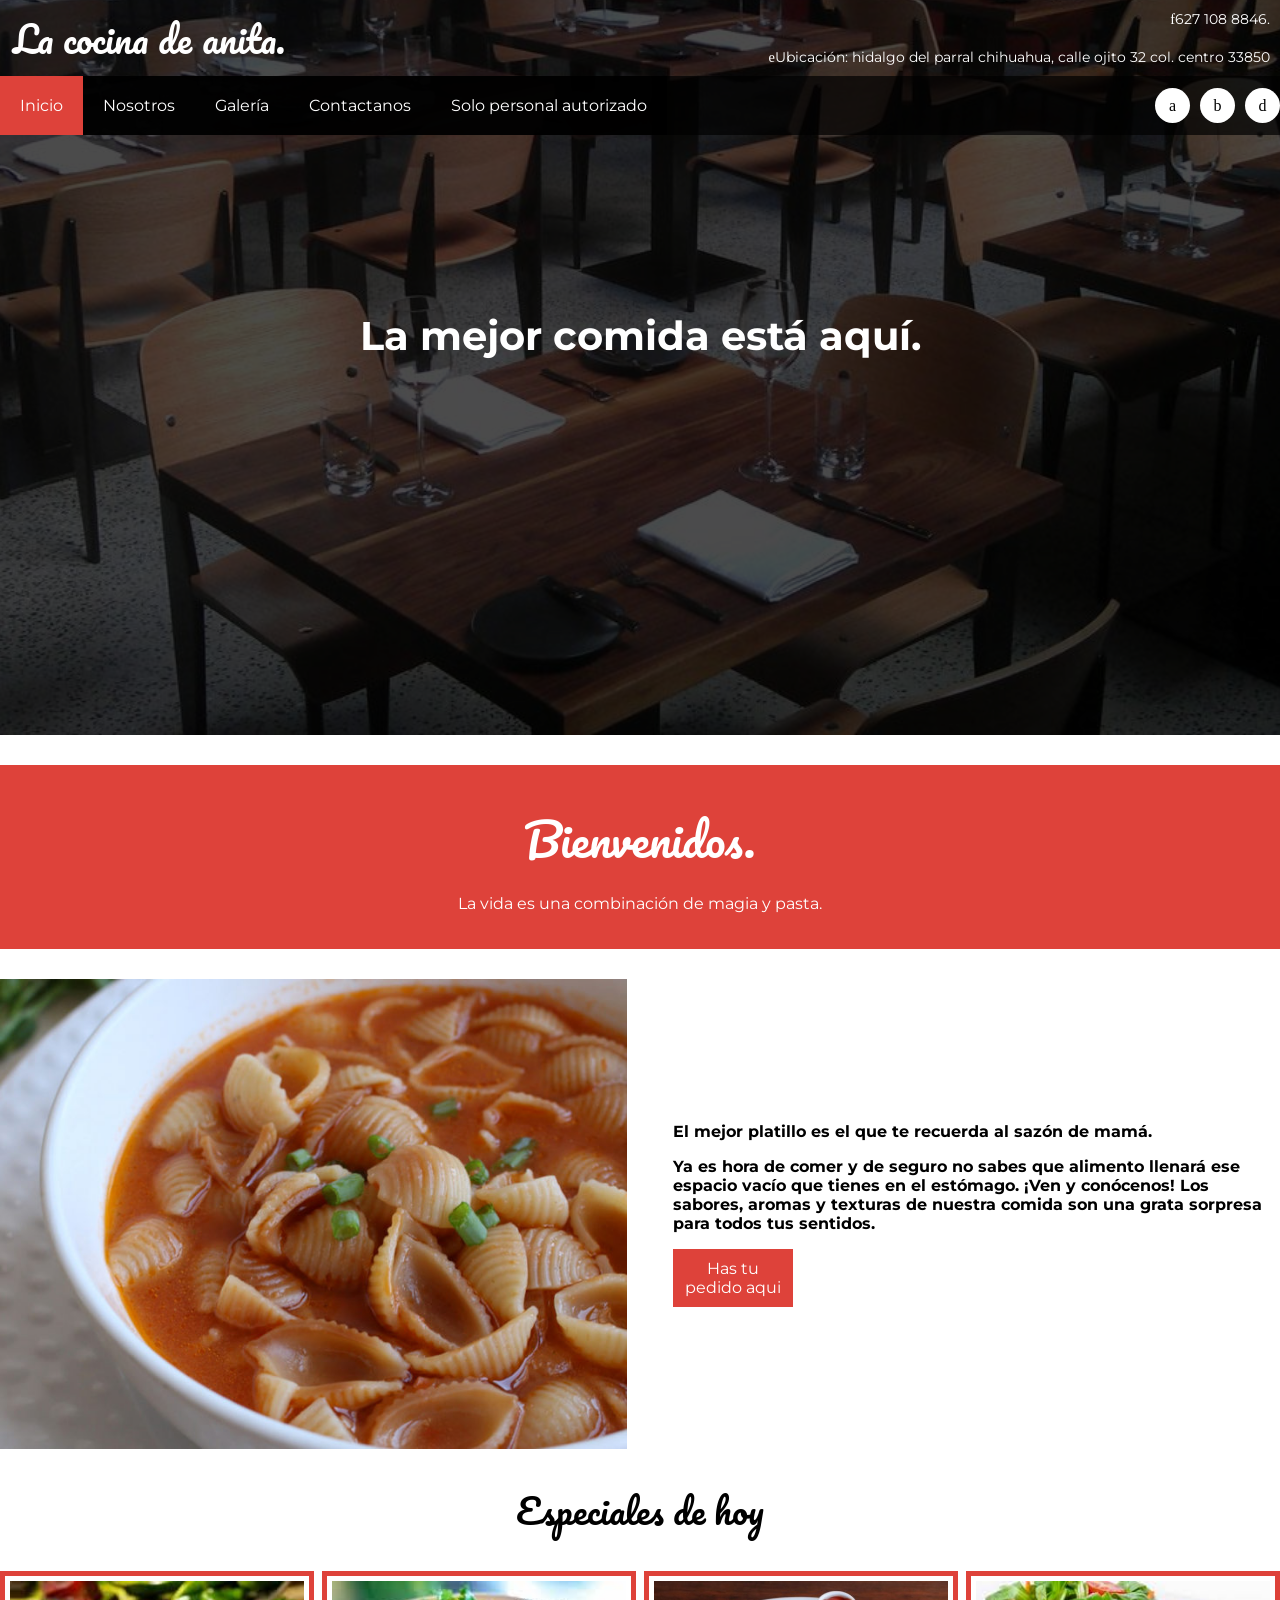
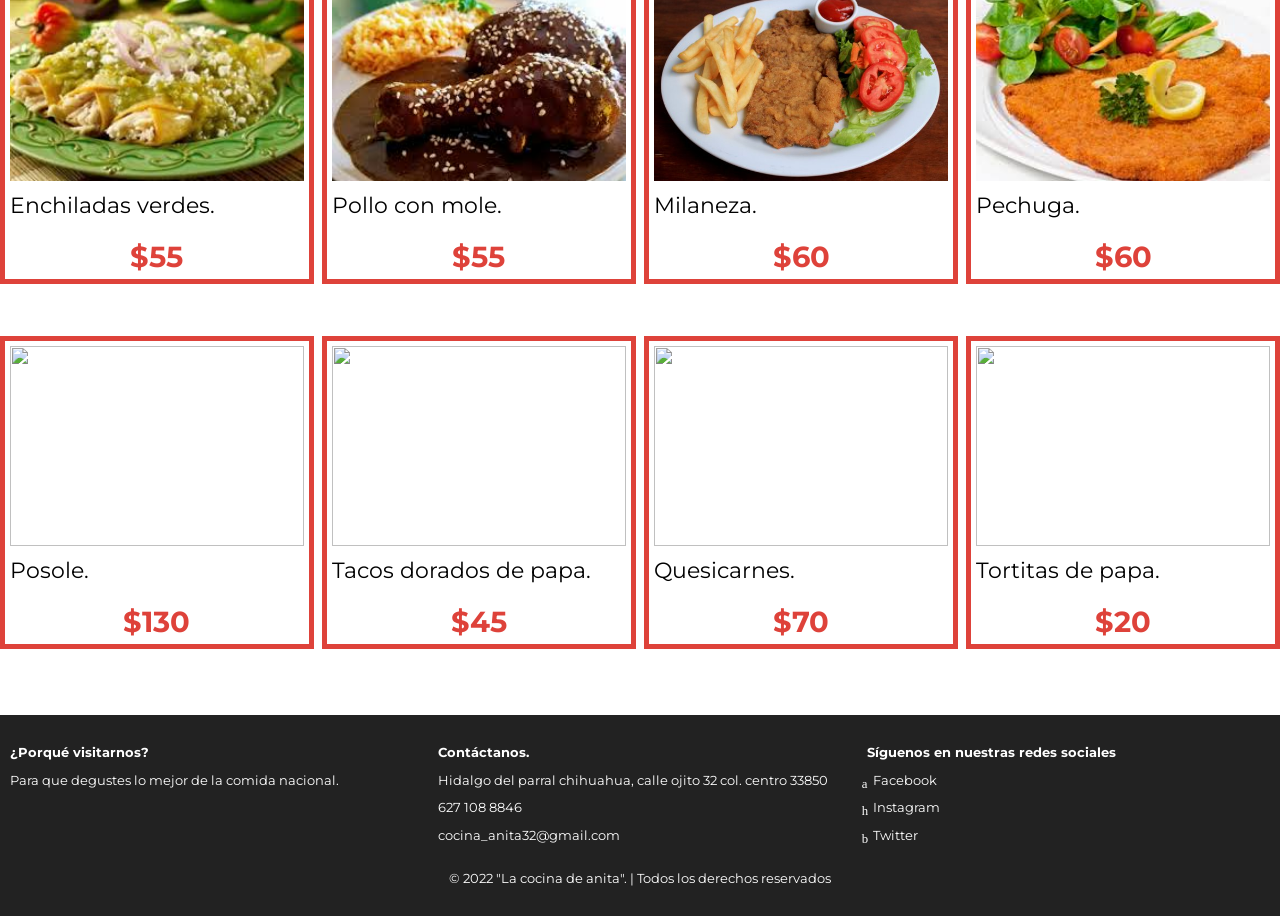
==== index.html @ 6b04b65f "Add files via upload" ====
<!DOCTYPE html>
<html lang="es" >
  <head>
    <meta charset="utf-8">
    <meta name="viewport" content="width=device-width, user-scable=yes, initial-scale=1.0, maximum-scale=3.0, minimum-scale=1.0">
	  <meta name="description" content="">
	  <meta name="Keywords" lang="es" content="Cocina económica,Comida rápida,La cocina de anita,Mercado">
	   <title>"Cocina de anita"</title>
	   <link rel="stylesheet" href="CSS/normalize.css">
	   <link rel="stylesheet" href="CSS/estilos.css">
	   <link rel="stylesheet" href="CSS/font.css">
	  
  </head>
  <body>
     <header class="main-header">
        <div class="container container--flex">
           <div class="logo container column column--50">
              <h1 class="logo">La cocina de anita.</h1>
           </div>
           <div class="main-header__contactInfo column column--50">
              <p class="main-header__contactInfo__phone">
              <span class="icon-phone">627 108 8846.</span>
              </p>
              <p class="main-header__contacInfo__addres">
                 <span class="icon-location">Ubicación:
hidalgo del parral chihuahua, calle ojito 32 col. centro 33850</span>

              </p>

           </div>
        </div>
     </header>
     <nav class="main-nav">
        <div class="container container--flex">
         <span class="icon-menu" id="btnmenu"></span>
         <ul class="menu" id="menu">
             <li class="menu__item"><a href="index.html" class="menu__link menu__link--select">Inicio</a></li>
             <li class="menu__item"><a href="nosotros.html" class="menu__link">Nosotros</a></li>
             <li class="menu__item"><a href="galeria.html" class="menu__link">Galería</a></li>
             <li class="menu__item"><a href="contacto.html" class="menu__link">Contactanos</a></li>
             <li class="menu__item"><a href="login.php" class="menu__link">Solo personal autorizado</a></li>
            </ul>
             <div class="social-icon">
            <a href="https://www.facebook.com/cosinadeanita" class="social-icon__link"><span class="icon-facebook"></span></a>
            <a href="" class="social-icon__link"><span class="icon-twitter"></span></a>
            <a href="" class="social-icon__link"><span class="icon-mail"></span></a>

         </div>
        </div>
     </nav>

  <section class="banner">
     <img src="IMAGENES/banner.jpg" alt=" " class="banner__img">
     <div class="banner__content">La mejor comida está aquí.</div>


  </section>


   <main class="main">
   <section class="group group--color">
       <div class="container">
          <h2 class="main__title"> Bienvenidos.</h2>
          <p class="main__txt">La vida es una combinación de magia y pasta.</p>
       </div>
   </section>

   <section class="group main__about__description">
      <div class="container container--flex">
          <div class="column column--50">
             <img src="IMAGENES/sopa.jpg" alt="">
          </div>
          <div class="column column--50">
            <h3 class="column__title">El mejor platillo es el que te recuerda al sazón de mamá.
            <p class="column__txt">Ya es hora de comer y de seguro no sabes que alimento llenará ese espacio vacío que tienes  en el estómago.
                ¡Ven y conócenos! 
                Los sabores, aromas y texturas de nuestra comida son una grata sorpresa para todos tus sentidos.</p></h3>
            <a href="contacto.html" class="btn--contact">Has tu pedido aqui</a>
          </div>
      </div>
   </section>
   <section class="gruop today-special">
       <h2 class="group__title">Especiales de hoy </h2>
       <div class="container container--flex">
           <div class="column column--50--25">
               <img src="IMAGENES/enchiladas.jpg" alt="" class="today-special__img">
               <div class="today-special__title">Enchiladas verdes.</div>
               <div class="today-special__price">$55</div>
           </div>
           <div class="column column--50--25">
               <img src="IMAGENES/mole.jpg" alt="" class="today-special__img">
               <div class="today-special__title">Pollo con mole. </div>
               <div class="today-special__price">$55</div>
           </div>
           <div class="column column--50--25">
               <img src="IMAGENES/milanesa.jpg" alt="" class="today-special__img">
               <div class="today-special__title">Milaneza. </div>
               <div class="today-special__price">$60</div>
           </div>
           <div class="column column--50--25">
               <img src="IMAGENES/pechuga.jpg" alt="" class="today-special__img">
               <div class="today-special__title">Pechuga. </div>
               <div class="today-special__price">$60</div>
           </div>
             <div class="column column--50--25">
               <img src="https://cdn7.kiwilimon.com/ss_secreto/2669/640x426/2669.jpg.webp" alt="" class="today-special__img">
               <div class="today-special__title">Posole. </div>
               <div class="today-special__price">$130</div>
           </div>
            <div class="column column--50--25">
               <img src="https://cdn2.cocinadelirante.com/sites/default/files/styles/gallerie/public/images/2019/08/recetas-de-comida-mexicana-con-crema-economica.jpg" alt="" class="today-special__img">
               <div class="today-special__title">Tacos dorados de papa. </div>
               <div class="today-special__price">$45</div>
           </div>
              <div class="column column--50--25">
               <img src="https://cdn.sanity.io/images/jsdrzfkj/production-esm/b7f83f6248a5e4c8064afde75ece4718b3335c87-2184x853.jpg?w=800&h=312&fit=crop" alt="" class="today-special__img">
               <div class="today-special__title">Quesicarnes. </div>
               <div class="today-special__price">$70</div>
           </div>
                <div class="column column--50--25">
               <img src="https://www.antojoentucocina.com/wp-content/uploads/2019/10/hamburguesas-salmon-5.jpg" alt="" class="today-special__img">
               <div class="today-special__title">Tortitas de papa. </div>
               <div class="today-special__price">$20</div>
           </div>

       </div>
   </section>

   </main>
   <footer class="main-footer">
       <div class="container container--flex">
           <div class="column column--33">
            <h2 class="column__title">¿Porqué visitarnos?</h2>
            <p class="column__txt"> Para que degustes lo mejor de la comida nacional.</p>
           </div>
           <div class="column column--33">
               <h2 class="column__title">Contáctanos.</h2>
            <p class="column__txt"><a href="" class="ubicacion"></a>Hidalgo del parral chihuahua, calle ojito 32 col. centro 33850</p>
            <p class="column__txt"><a href="" class="Telefono"></a>627 108 8846</p>
            <p class="column__txt"><a href="" class="E-mail"></a>cocina_anita32@gmail.com</p>
            
           </div>
           <div class="column column--33">
            <h2 class="column__title">Síguenos en nuestras redes sociales</h2>
            <p class="column__txt"><a href="" class="icon-facebook"></a>Facebook</p>
            <p class="column__txt"><a href="" class="icon-instagram"></a>Instagram</p>
            <p class="column__txt"><a href="" class="icon-twitter"></a>Twitter</p>
           </div>
           <p class="copy">  © 2022 "La cocina de anita". | Todos los derechos reservados </p>
       </div>
   </footer>
   <script src="js/menu.js"></script>
   
</body>
</html>
---- CSS/estilos.css ----
@import url('https://fonts.googleapis.com/css?family=Montserrat:400,700|Pacifico');

*{
    box-sizing: border-box;
}

body {

 font-family: 'Montserrat', sans-serif;
 margin: 0;
}

/*--------Estilos base---------------------------*/
img {
    display: block;
    width: 100%;
    max-width: 100%;
}

h1,h2,h3,h4,h5,h6 {
    margin: 0;
}

.container {
    width: 100%;
    margin: auto;
}

.container--flex {
    display: flex;
    flex-wrap: wrap;
    justify-content: space-between;
    align-items: center;
}

.column {
    width: 100%;
}

/*--------Estilos del Header---------------------------*/

.main-header {
    width: 100%;
}

.logo {
    font-size: 1.5em;
    color: #DE423A;
    padding: 10px;
    font-family: 'Pacifico', cursive;
    font-weight: 100;
}

.main-header__contactInfo__phone {
    background: #DE423A;
    color: white;
    margin: 0 auto;
    padding: 10px;

}

.main-header__contacInfo__addres {
    padding: 10px;
    margin: 0;
}

.main-header [ class*="icon-"]: before{
    position: relative;
    top: 2px;
    right: 5px;
}

/*--------Estilos del Menú---------------------------*/

.main-nav {
    width: 100%;
    position: relative;
    z-index: 2000;
    padding: 10px;
}

.icon-menu {
    display: block;
    color: white;
    border:1px solid white;
    border-radius: 3px;
    width: 40px;
    height: 40px;
    line-height: 45px;
    text-align: center;
    cursor: pointer;
    font-size: 1.5 em;

}

.social-icon {
    display: flex;
    justify-content: space-between;
}

.social-icon [class*="icon-"] {
    color:black;
    margin-left: 10px;
    display: flex;
    justify-content: center;
    align-items: center;
    font-size: 1 em;
    width: 35px;
    height: 35px;
    background: white;
    border-radius: 50%;
}

.social-icon__link {
    text-decoration: none;
}

.menu {
    position: absolute;
    top: 60px;
    left:0;
    width: 100%;
    background: rgba(0,0,0,.85);
    padding: 0;
    margin: 0;
    list-style: none;
    text-align: center;
    height: 0;
    overflow: hidden;
    transition: height .3s linear;
}

.menu__link {
    display: block;
    padding: 15px;
    color: white;
    text-decoration: none;
}

.menu__link:hover {
    background: #DE423A;
}

.menu__link--select {
    background: #DE423A;
}
.mostrar {
    height: 205px;
}

/*--------Estilos del Banner----------------*/

.banner {
    margin-top: -60px;
    position: relative;
}

.banner:before {
    content:' ';
    position: absolute;
    width: 100%;
    height: 100%;
    background: rgba(0,0,0,0.7);
    z-index: 1000;
    top:0;
}

.banner__img {
    width: 100%;
    height: 500px;
    object-fit: cover;
}

.banner__content {
    font-size: 1.7em;
    width: 90%;
    color: white;
    text-align: center;
    position: absolute;
    z-index: 1500;
    top: 50%;
    left: 50%;
    transform: translateX(-50%) translateY(-50%);
    font-size: 1.5em;
    font-weight: bold;
}

/*--------Estilos del Principales----------------*/

.group--color .container {
    background: #DE423A;
    color:white;
    padding: 10px;
    text-align: center;
}

.main__title {
    margin: 15px 0;
    font-size: 1.8em;
    font-family: 'Pacifico', cursive;
    font-weight: 100;
}

.column__title {
    font-size: 1.3em;
}

.main__about__description .column:nth-child(2) {
    padding: 10px;
}

.btn--contact {
    display: block;
    text-align: center;
    text-decoration: none;
    width: 120px;
    background: #DE423A;
    color: white;
    padding: 10px;
    margin: 10px auto;
}

.group__title {
    font-family: 'Pacifico', cursive;
    text-align: center;
    font-weight: 100;
    font-size: 2.5em;
    margin: 30px;
}

.today-special .column {
    margin-bottom: 30px;
    text-align: left;
}

.today-special__img {
    margin:auto;
    max-width: 350px;

}

.today-special__title {
    font-size: 1.3em;
    padding-top: 10px;
    padding-bottom: 20px;
}

.today-special__price {
    text-align: center;
    font-size: 1.5em;
    color: #DE423A;
    font-weight: bold;
}

/*--------Estilos del Footer----------------*/

.main-footer {
    background: #222;
    color:white;
    padding: 10px;
    padding-top: 20px;
    padding-bottom: 20px;
    font-size: .8em;
}

.copy {
    text-align: center;
    margin: auto;
    margin-top: 15px;
}

.main-footer [class*="icon-"] {
    color: white;
    text-decoration: none;
}

.main-footer [class*="icon-"]:before {
    position:relative;
    top: 3px;
    right: 5px;
}

/*--------Estilos Responsive---------------------------*/

@media screen and (min-width:480px) {
    .logo{
        color:white;
    }
    .main-header__contactInfo {
        text-align: right;
    }


    .main-header__contactInfo__phone {
        background: none;
    }
    .main-header__contacInfo__addres {
        color: white;
    }

    .main-nav {
        background: rgba(0, 0, 0,.7);
    }

    .banner {
        margin-top: -200px;
        z-index: -1000;
    }

    .banner__content {
        font-size: 2em;
    }
   .main {
     padding-bottom: 15px;
   }
   .main-footer .container--flex {
     align-items: flex-start;
   }
    .column--50 {
        width: 49%;
    }

   .column--50--25 {
        width: 49%;
    }

    .column--33 {
        width: 32%;
    }

    .main__about__description .column:nth-child(2) {
        padding-left: 20px;
        font-size: 0.7em
    }

    .main__about__description .btn--contact {
        margin: 0;
    }

    .today-special .column {
        border: 5px solid #DE423A;
        padding: 5px;
        margin-bottom: 4%;

    }
    .today-special__img {
        height: 200px;
        object-fit: cover;
    }
}

@media screen and (min-width:768px) {
  .main__title {
    font-size: 2.2em;
  }
  .main__about__description {
    margin-top: 30px;
  }
  .main__about__description .column--50:nth-child(2){
    font-size: 1em;
  }
  .main__about__description .column--50:nth-child(2).column__txt {
    line-height: 30px;
  }
  .column--50--25 {
    width: 24.5%;
  }
  .column__title {
    font-size: 1em;
  }
  .group__title {
    font-size: 2.2em;
  }
}

@media screen and (min-width:1024px) {

  .logo {
    font-size: 1.5em;
    padding: 0;
  }
  .main-header__contactInfo__phone, .main-header__contacInfo__addres {
  padding-right: 0.2;
  font-size: 0.9em;
  }
  .main-nav {
    padding: 0;
  }
  .banner__img {
    height: 800px;
  }
  .banner__content {
    font-size: 2.5em;
  }
  .icon-menu {
    display:none;
  }
  .menu {
    position: static;
    display: flex;
    height: auto;
    width: auto;
  }
  .menu__link {
    padding: 20px;
  }
  .group--color .container {
    margin-top: 30px;
    margin-bottom: 30px;
    padding: 20px;
  }
  .main__title {
    font-size: 2.8em;
    }
    .main__about__description .column--50:nth-child(2).column__txt {
      line-height: 45px;
    }
    .today-special__title {
      font-size: 1.4em;
    }
    .today-special__price {
      font-size: 1.8em;
    }
    .main-footer {
      padding-top: 30px;
      padding-bottom: 30px;
    }
}

@media screen and (min-width:1600px) {
  .container {
    width: 1600px;
  }
  .main__about__description .column:nth-child(1) img {
    width: 100%;
    height: 350px;
    object-fit: cover;
  }
  .today-special__img {
    height: 300px;
  }
}
---- CSS/font.css ----
@charset "UTF-8";

@font-face {
  font-family: "proyecto-cinvestav";
  src:url("../fonts/proyecto-cinvestav.eot");
  src:url("../fonts/proyecto-cinvestav.eot?#iefix") format("embedded-opentype"),
    url("../fonts/proyecto-cinvestav.woff") format("woff"),
    url("../fonts/proyecto-cinvestav.ttf") format("truetype"),
    url("../fonts/proyecto-cinvestav.svg#proyecto-cinvestav") format("svg");
  font-weight: normal;
  font-style: normal;

}

[data-icon]:before {
  font-family: "proyecto-cinvestav" !important;
  content: attr(data-icon);
  font-style: normal !important;
  font-weight: normal !important;
  font-variant: normal !important;
  text-transform: none !important;
  speak: none;
  line-height: 1;
  -webkit-font-smoothing: antialiased;
  -moz-osx-font-smoothing: grayscale;
}

[class^="icon-"]:before,
[class*=" icon-"]:before {
  font-family: "proyecto-cinvestav" !important;
  font-style: normal !important;
  font-weight: normal !important;
  font-variant: normal !important;
  text-transform: none !important;
  speak: none;
  line-height: 1;
  -webkit-font-smoothing: antialiased;
  -moz-osx-font-smoothing: grayscale;
}

.icon-facebook:before {
  content: "\61";
}
.icon-twitter:before {
  content: "\62";
}
.icon-youtube:before {
  content: "\63";
}
.icon-mail:before {
  content: "\64";
}
.icon-location:before {
  content: "\65";
}
.icon-phone:before {
  content: "\66";
}
.icon-menu:before {
  content: "\67";
}
.icon-instagram:before {
  content: "\68";
}
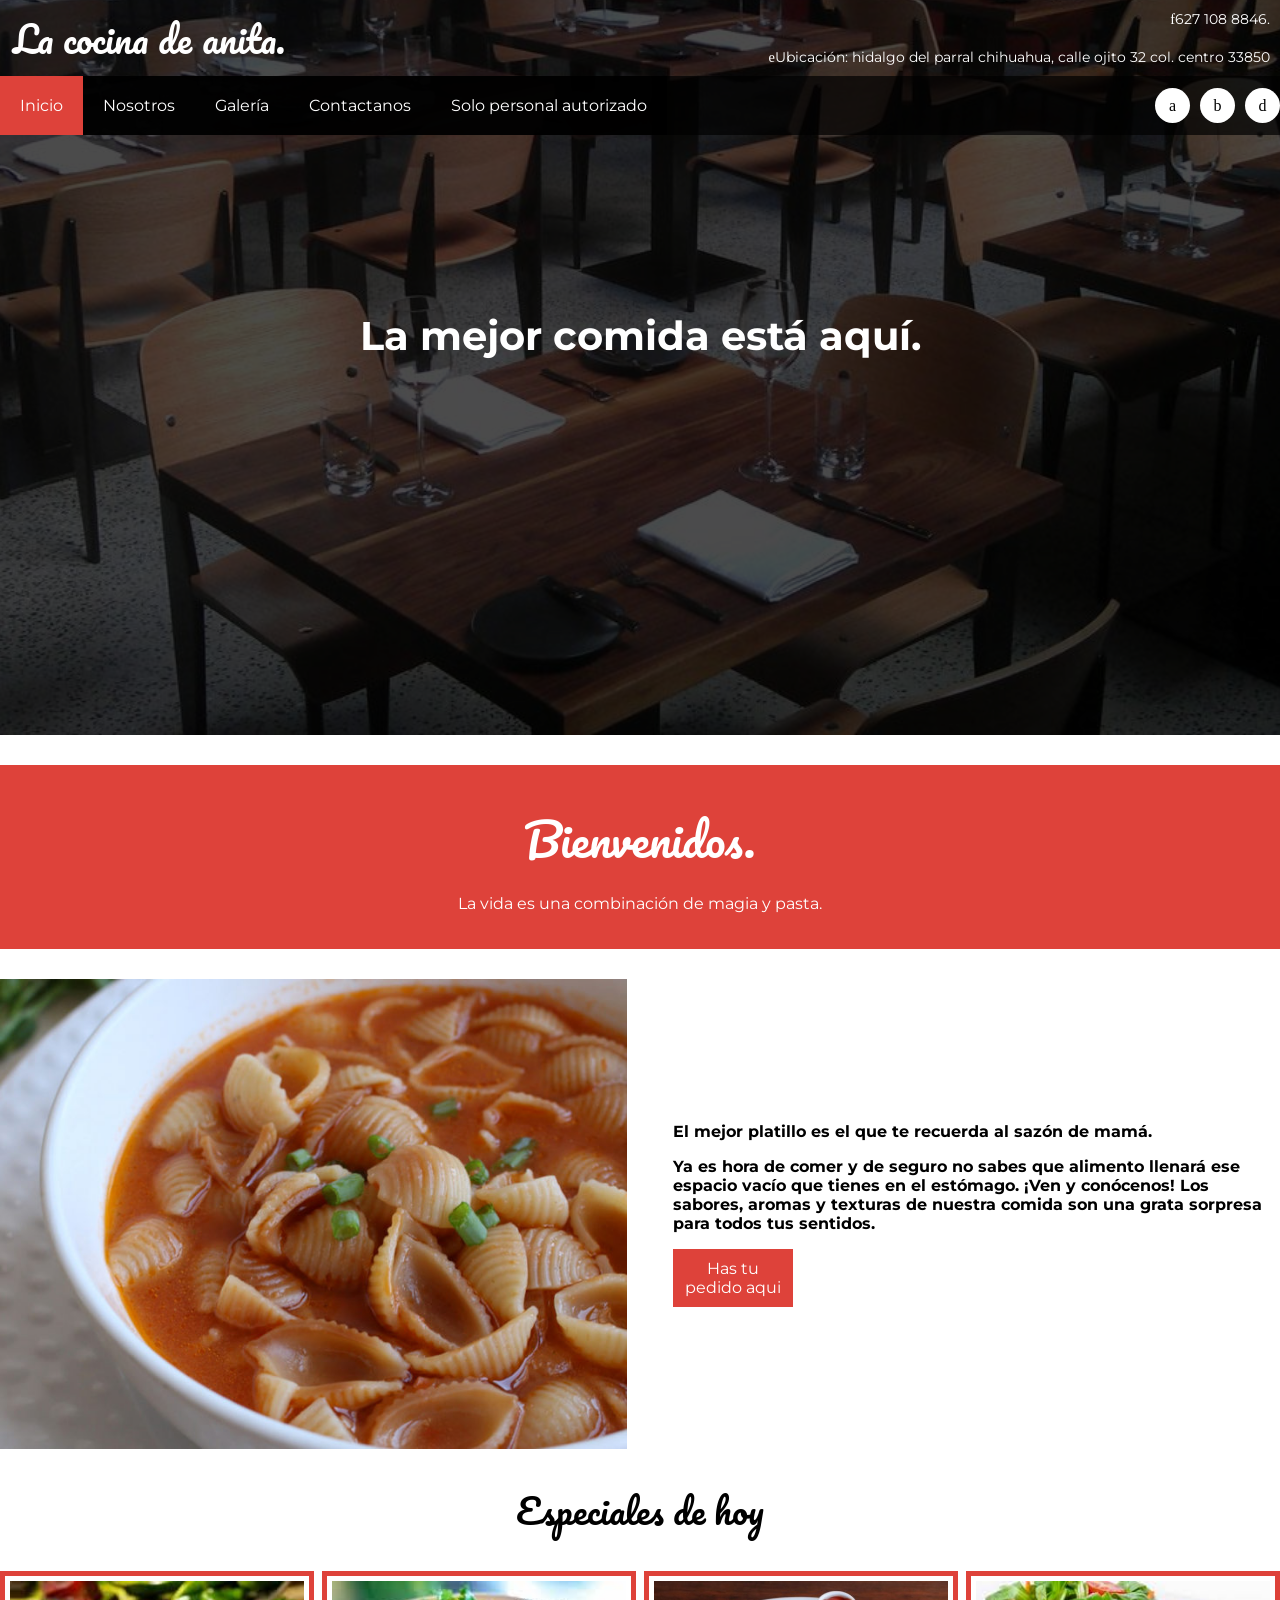
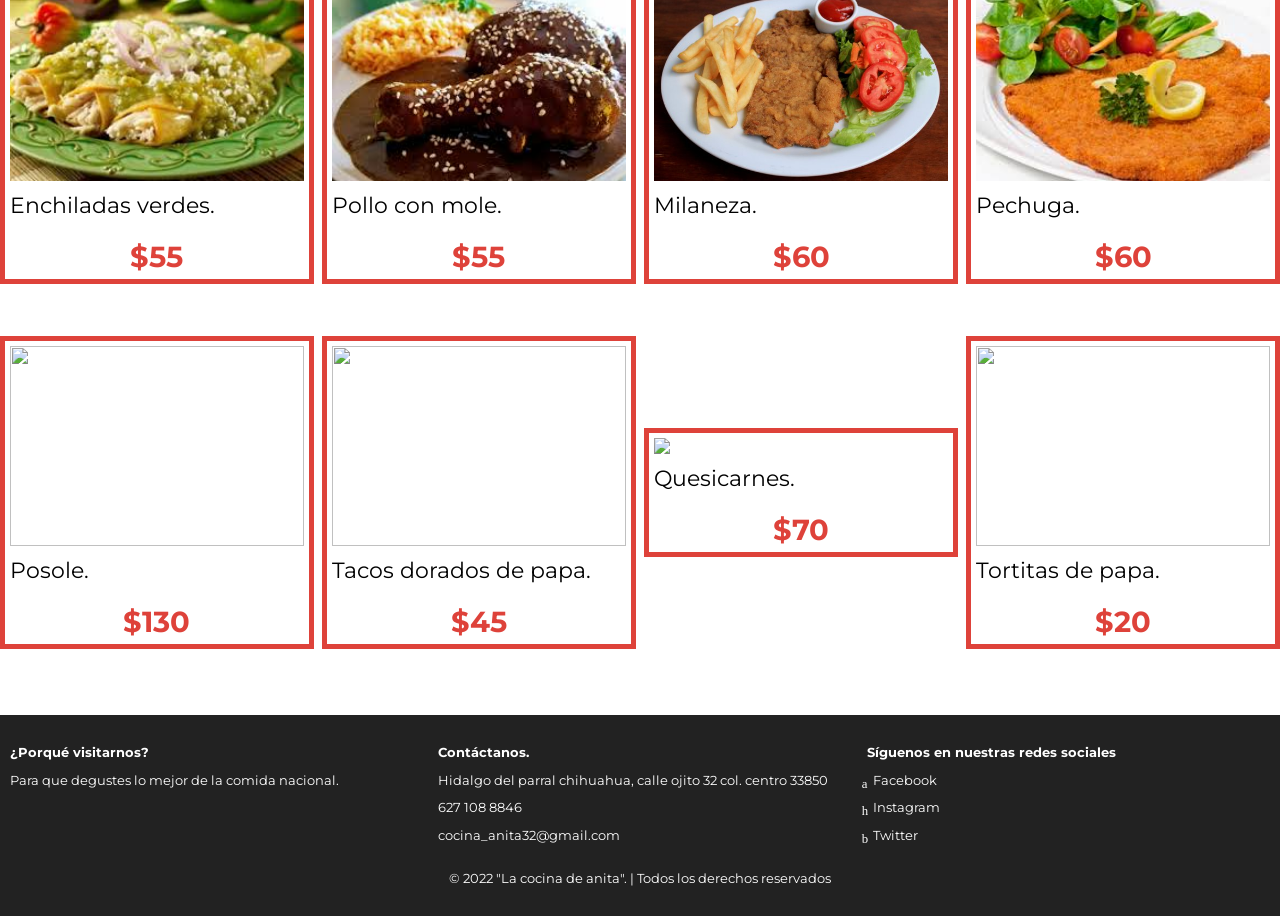
==== commit 23fee9ff: "Update index.html" ====
--- a/index.html
+++ b/index.html
@@ -114,7 +114,7 @@
                <div class="today-special__price">$45</div>
            </div>
               <div class="column column--50--25">
-               <img src="https://cdn.sanity.io/images/jsdrzfkj/production-esm/b7f83f6248a5e4c8064afde75ece4718b3335c87-2184x853.jpg?w=800&h=312&fit=crop" alt="" class="today-special__img">
+               <img src="https://www.bing.com/images/search?view=detailV2&ccid=VI3E%2bxQo&id=F7A18473030A94C99C3494E7B118E629065EAAE2&thid=OIP.VI3E-xQofTshGnT8ui0V-AHaF7&mediaurl=https%3a%2f%2fimages.rappi.com.mx%2fproducts%2fba8c2b98-3d7b-41a4-a420-bd48a87ca3af-1632288551139.png&cdnurl=https%3a%2f%2fth.bing.com%2fth%2fid%2fR.548dc4fb14287d3b211a74fcba2d15f8%3frik%3d4qpeBinmGLHnlA%26pid%3dImgRaw%26r%3d0&exph=440&expw=550&q=quesicarnes&simid=608025966842112537&FORM=IRPRST&ck=5846DE2F8990AA423D567372B3F610C5&selectedIndex=2&itb=0">
                <div class="today-special__title">Quesicarnes. </div>
                <div class="today-special__price">$70</div>
            </div>
@@ -153,4 +153,4 @@
    <script src="js/menu.js"></script>
    
 </body>
-</html>+</html>
